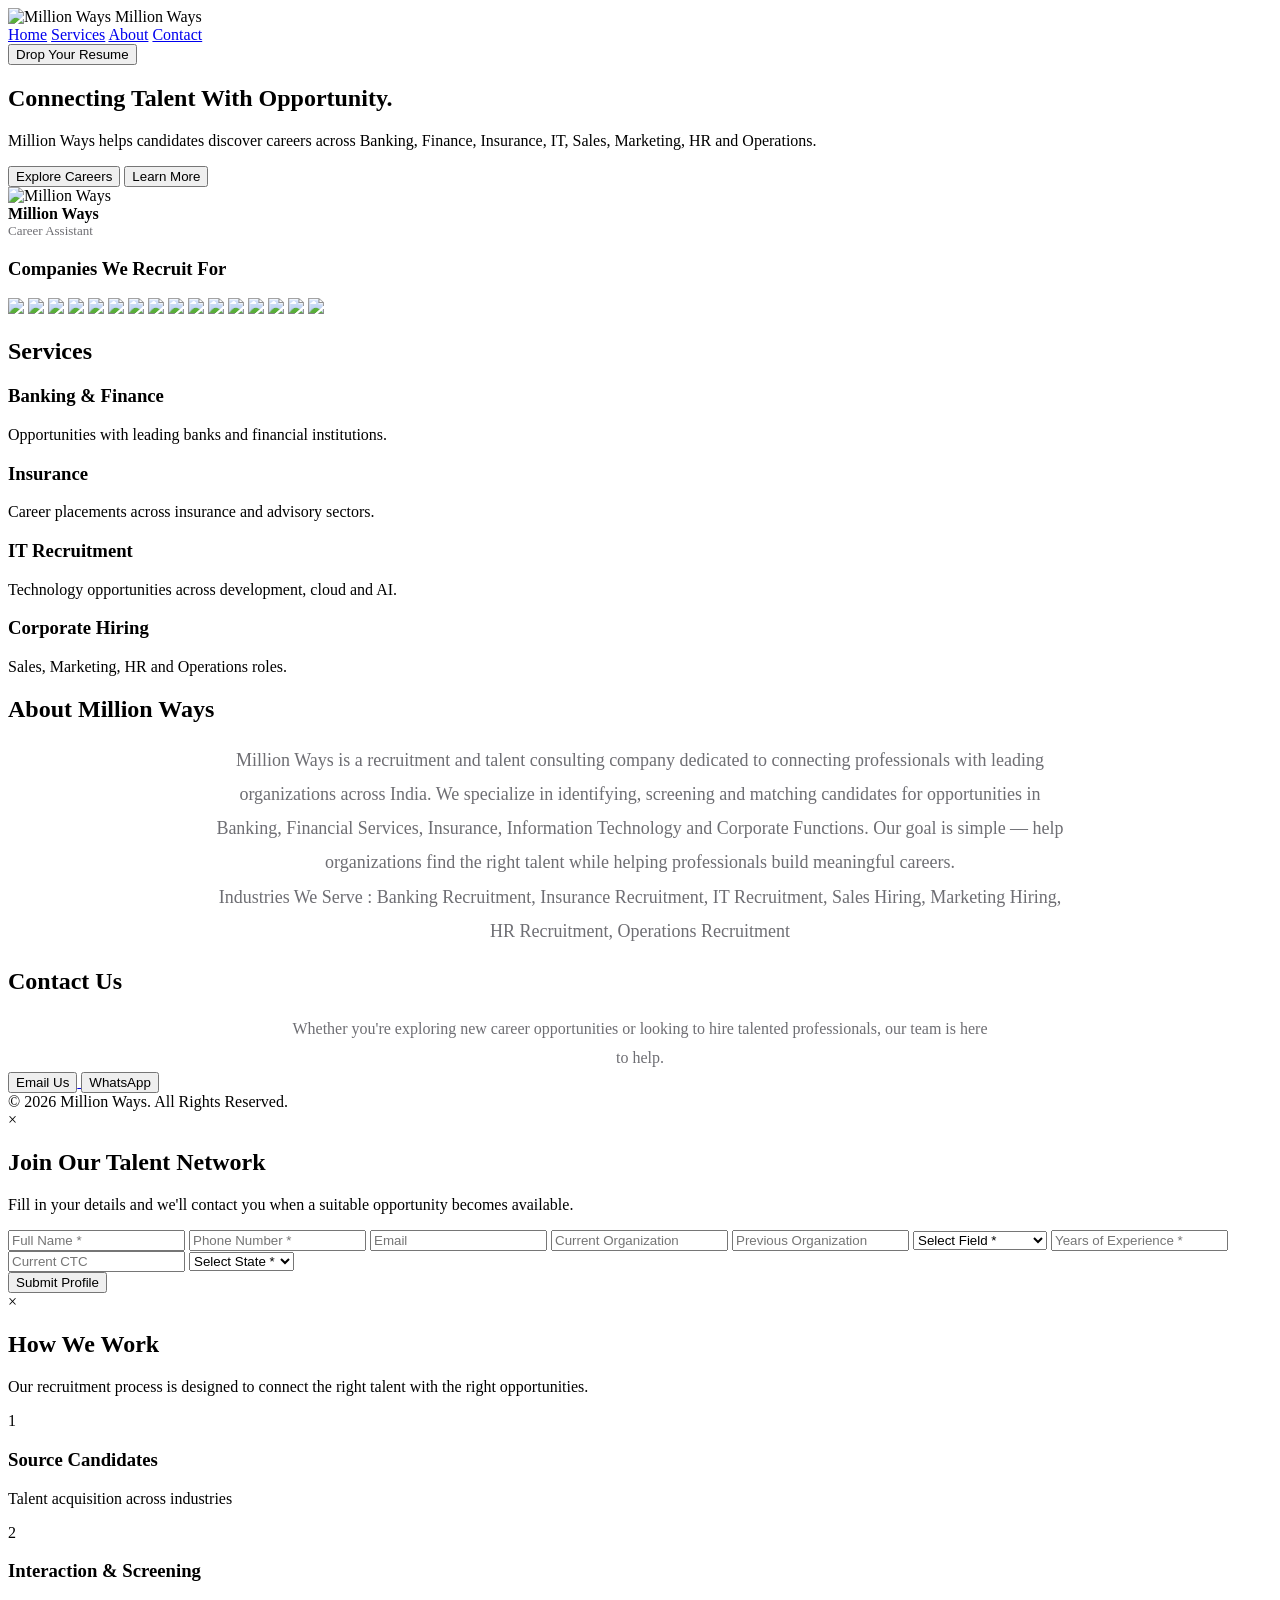
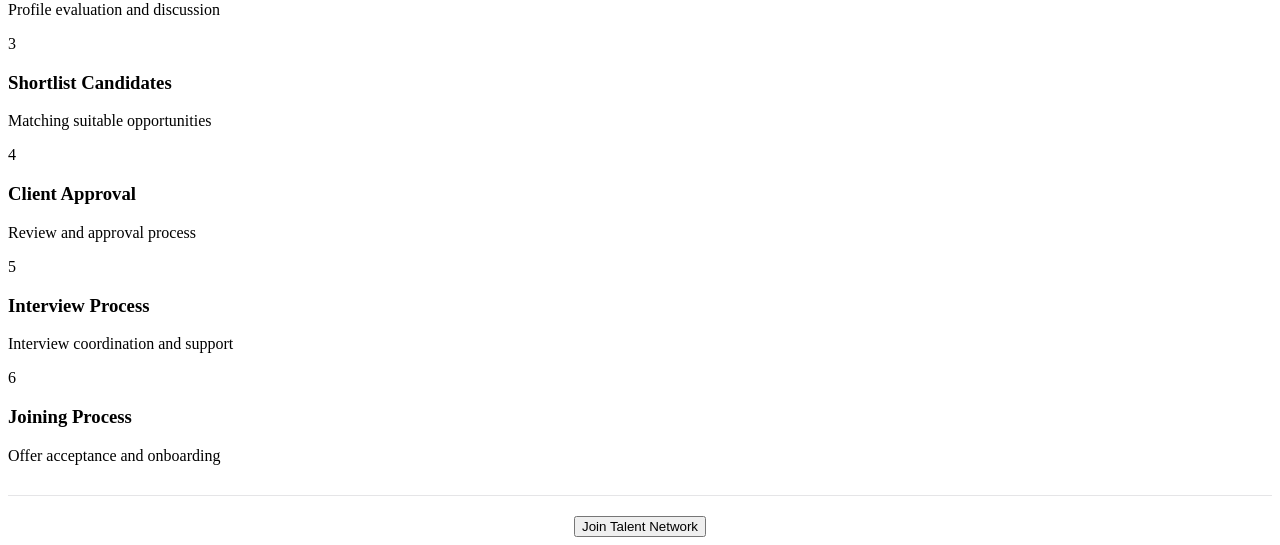
==== index.html @ e5f3e37c "Add files via upload" ====
<!DOCTYPE html>
<html lang="en">
<head>
<meta charset="UTF-8">
<meta name="viewport" content="width=device-width, initial-scale=1.0">
<title>Million Ways</title>
<meta name="theme-color" content="#0071e3">
<meta name="description"
content="Million Ways connects professionals with career opportunities across Banking, Finance, Insurance, IT, Sales, Marketing, HR and Operations across India.">
<meta name="keywords"
content="jobs india, recruitment consultant, talent acquisition, banking jobs, finance jobs, insurance jobs, IT jobs, HR jobs, sales jobs, hiring consultancy, career opportunities india, recruitment agency india, million ways">
<meta name="author"
content="Million Ways">
<meta name="robots"
content="index, follow">
<meta name="language"
content="English">
<meta property="og:title"
content="Million Ways | Connecting Talent With Opportunity">
<meta property="og:description"
content="Discover career opportunities across Banking, Finance, Insurance, IT and Corporate Functions.">
<meta property="og:image"
content="https://millionways.in/images/og-image.jpg">
<meta property="og:url"
content="https://millionways.in">
<meta property="og:type"
content="website">
<link rel="canonical" href="https://millionways.in">
<link rel="icon" type="image/png" href="images/favicon.png">
<link href="https://fonts.googleapis.com/css2?family=Inter:wght@300;400;500;600;700;800&display=swap" rel="stylesheet">
<link rel="stylesheet" href="css/style.css">
</head>
<body>

<nav>
<div class="nav-container">

<div class="logo">
<img src="images/MW_Logo.png" alt="Million Ways" style="width:50px;height:50px;">
Million Ways
</div>

<div class="nav-links">
    <div class="nav-bubble"></div>
    <a href="javascript:void(0)" onclick="scrollToHome()">Home</a>
    <a href="javascript:void(0)" onclick="scrollToServices()">Services</a>
    <a href="javascript:void(0)" onclick="scrollToAbout()">About</a>
    <a href="javascript:void(0)" onclick="scrollToContact()">Contact</a>
</div>

<a href="mailto:consult@millionways.in?subject=Resume Submission"><button class="nav-btn">
Drop Your Resume
</button></a>

</div>
</nav>

<section class="hero">

<div class="left">

<h1>
Connecting Talent
With Opportunity.
</h1>

<p>
Million Ways helps candidates discover careers across Banking, Finance, Insurance, IT, Sales, Marketing, HR and Operations.
</p>

<div class="hero-btns">
<button class="primary" onclick="openCareerModal()">Explore Careers</button>
<button class="secondary" onclick="openLearnModal()">Learn More</button>
</div>

</div>

<div class="chat-wrapper">

<div class="glow"></div>

<div class="chat-window">

<div class="chat-header">

<img src="images/MW_Logo.png" alt="Million Ways" class="site-logo">

<div>
<div style="font-weight:700;">Million Ways</div>
<div style="font-size:13px;color:#6e6e73;">
Career Assistant
</div>
</div>

</div>

<div class="chat-body" id="chat"></div>

</div>

</div>

</section>

<section class="partners">

<h3>Companies We Recruit For</h3>

<div class="logo-marquee">

<div class="logo-track">

<img src="images/ABSLI.png">
<img src="images/ELI.png">
<img src="images/HHF.png">
<img src="images/IHFC.png">
<img src="images/NHF.png">
<img src="images/SHF.png">
<img src="images/TMI.png">
<img src="images/USFB.png">

<img src="images/ABSLI.png">
<img src="images/ELI.png">
<img src="images/HHF.png">
<img src="images/IHFC.png">
<img src="images/NHF.png">
<img src="images/SHF.png">
<img src="images/TMI.png">
<img src="images/USFB.png">

</div>

</div>

</section>

<section id="services" class="section">

<h2>Services</h2>

<div class="cards">

<div class="card">
<h3>Banking & Finance</h3>
<p>Opportunities with leading banks and financial institutions.</p>
</div>

<div class="card">
<h3>Insurance</h3>
<p>Career placements across insurance and advisory sectors.</p>
</div>

<div class="card">
<h3>IT Recruitment</h3>
<p>Technology opportunities across development, cloud and AI.</p>
</div>

<div class="card">
<h3>Corporate Hiring</h3>
<p>Sales, Marketing, HR and Operations roles.</p>
</div>

</div>

</section>

<section id="about" class="section">
<h2>About Million Ways</h2>

<p style="
text-align:center;
color:#6e6e73;
max-width:850px;
margin:auto;
line-height:1.9;
font-size:18px;
">

Million Ways is a recruitment and talent
consulting company dedicated to connecting
professionals with leading organizations
across India.

We specialize in identifying, screening and
matching candidates for opportunities in
Banking, Financial Services, Insurance,
Information Technology and Corporate
Functions.

Our goal is simple — help organizations
find the right talent while helping
professionals build meaningful careers.

</p>
<p style="
text-align:center;
color:#6e6e73;
max-width:850px;
margin:auto;
line-height:1.9;
font-size:18px;
">
Industries We Serve : Banking Recruitment, Insurance Recruitment, IT Recruitment, 
Sales Hiring, Marketing Hiring, HR Recruitment, Operations Recruitment
</p>
</section>

<section id="contact" class="section">
<h2>Contact Us</h2>

<p style="
text-align:center;
color:#6e6e73;
max-width:700px;
margin:auto;
line-height:1.8;
">

Whether you're exploring new career
opportunities or looking to hire talented
professionals, our team is here to help.

</p>

<div class="contact-buttons">

<a href="mailto:consult@millionways.in">
    <button class="contact-primary">
        Email Us
    </button>
</a>

<a href="https://wa.me/918002369222" target="_blank">
    <button class="contact-secondary">
        WhatsApp
    </button>
</a>

</div>
</section>

<footer>
© 2026 Million Ways. All Rights Reserved.
</footer>

<div id="careerModal" class="career-modal">

    <div class="career-card">

        <span class="close-modal" onclick="closeCareerModal()">
            &times;
        </span>

        <h2>Join Our Talent Network</h2>

        <p>
            Fill in your details and we'll contact you when a suitable opportunity becomes available.
        </p>

        <form id="careerForm">

            <input
            type="text"
            id="name"
            placeholder="Full Name *"
            required>

            <input
            type="text"
            id="phone"
            placeholder="Phone Number *"
            required>

            <input
            type="email"
            id="email"
            placeholder="Email">

            <input
            type="text"
            id="current_org"
            placeholder="Current Organization">

            <input
            type="text"
            id="previous_org"
            placeholder="Previous Organization">

            <select id="field" required>

                <option value="">
                    Select Field *
                </option>

                <option>
                    IT
                </option>

                <option>
                    Banking & Finance
                </option>

                <option>
                    Insurance
                </option>

                <option>
                    Sales
                </option>

                <option>
                    HR
                </option>

                <option>
                    Marketing
                </option>

            </select>

            <input
            type="text"
            id="experience"
            placeholder="Years of Experience *"
            required>

            <input
            type="text"
            id="ctc"
            placeholder="Current CTC">

            <select id="state" required>

                <option value="">
                    Select State *
                </option>

                <option>Maharashtra</option>
                <option>Gujarat</option>
                <option>Karnataka</option>
                <option>Tamil Nadu</option>
                <option>Delhi</option>
                <option>Rajasthan</option>
                <option>Punjab</option>
                <option>West Bengal</option>
                <option>Uttar Pradesh</option>
                <option>Haryana</option>

            </select>

            <div
            class="cf-turnstile"
            data-sitekey="0x4AAAAAADfIiSt7VFJpY1QB">
            </div>

            <button
            type="submit"
            class="submit-btn">

                Submit Profile

            </button>
        </form>

        <div
        id="successMessage"
        style="display:none;">

            <h3>Thank You</h3>

            <p>
                Your profile has been added to our talent network.
                We will contact you when a suitable opportunity becomes available.
            </p>
        </div>
    </div>
</div>

<div id="learnModal" class="career-modal">

    <div class="career-card">

        <span class="close-modal"
        onclick="closeLearnModal()">
            &times;
        </span>

        <h2>How We Work</h2>

        <p>
            Our recruitment process is designed to connect the right talent with the right opportunities.
        </p>

        <div class="flow-container">

            <div class="flow-step">
                <span>1</span>
                <h3>Source Candidates</h3>
                <p>Talent acquisition across industries</p>
            </div>

            

            <div class="flow-step">
                <span>2</span>
                <h3>Interaction & Screening</h3>
                <p>Profile evaluation and discussion</p>
            </div>

            

            <div class="flow-step">
                <span>3</span>
                <h3>Shortlist Candidates</h3>
                <p>Matching suitable opportunities</p>
            </div>

            

            <div class="flow-step">
                <span>4</span>
                <h3>Client Approval</h3>
                <p>Review and approval process</p>
            </div>

            

            <div class="flow-step">
                <span>5</span>
                <h3>Interview Process</h3>
                <p>Interview coordination and support</p>
            </div>

            

            <div class="flow-step">
                <span>6</span>
                <h3>Joining Process</h3>
                <p>Offer acceptance and onboarding</p>
            </div>

        </div>
        <div style="
        display:flex;
        justify-content:center;
        margin-top:30px;
        padding-top:20px;
        border-top:1px solid #e5e5e7;
        ">
        <button
        class="submit-btn"
        onclick="closeLearnModal();openCareerModal();">

            Join Talent Network

        </button>
        </div>

    </div>

</div>


<script src="js/app.js"></script>
<script
src="https://challenges.cloudflare.com/turnstile/v0/api.js"
async
defer>
</script>

<script type="application/ld+json">
{
  "@context":"https://schema.org",
  "@type":"Organization",
  "name":"Million Ways",
  "url":"https://millionways.in",
  "logo":"https://millionways.in/images/MW_Logo.png",
  "email":"consult@millionways.in"
}
</script>

</body>
</html>
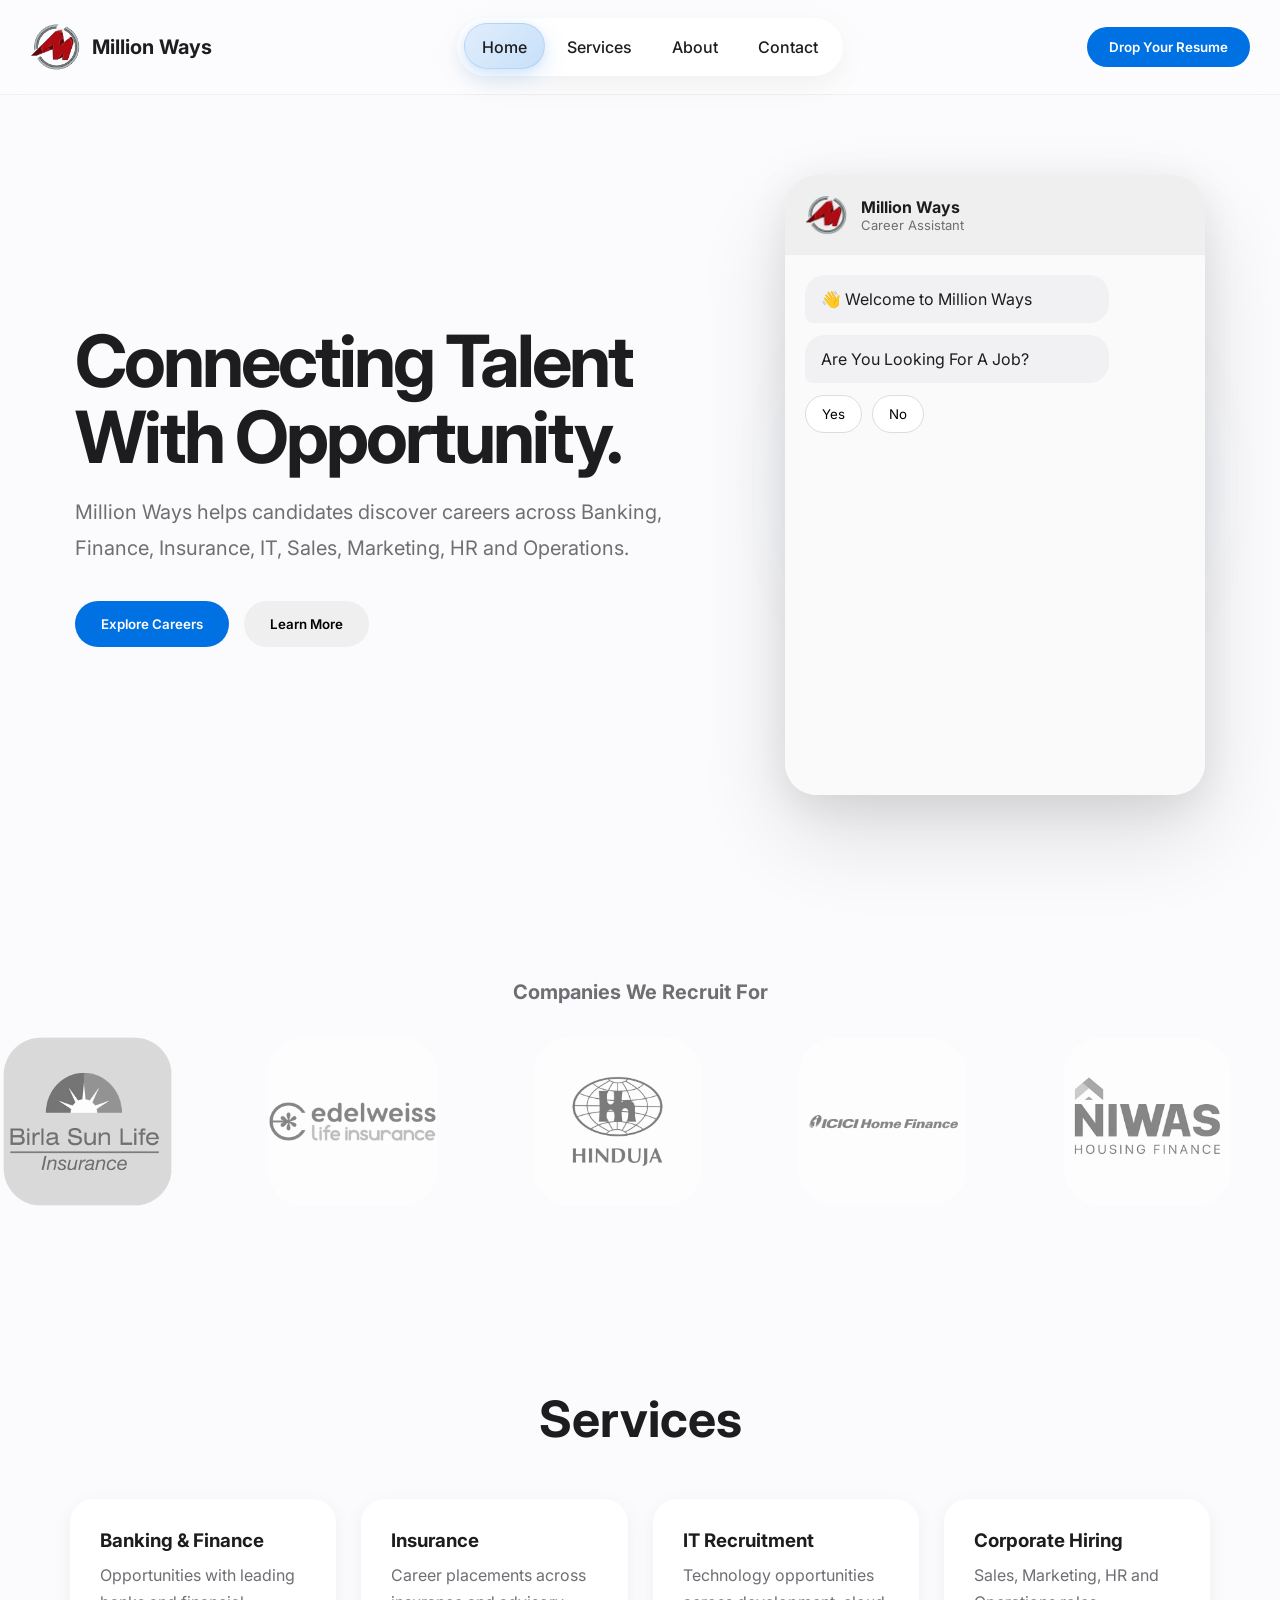
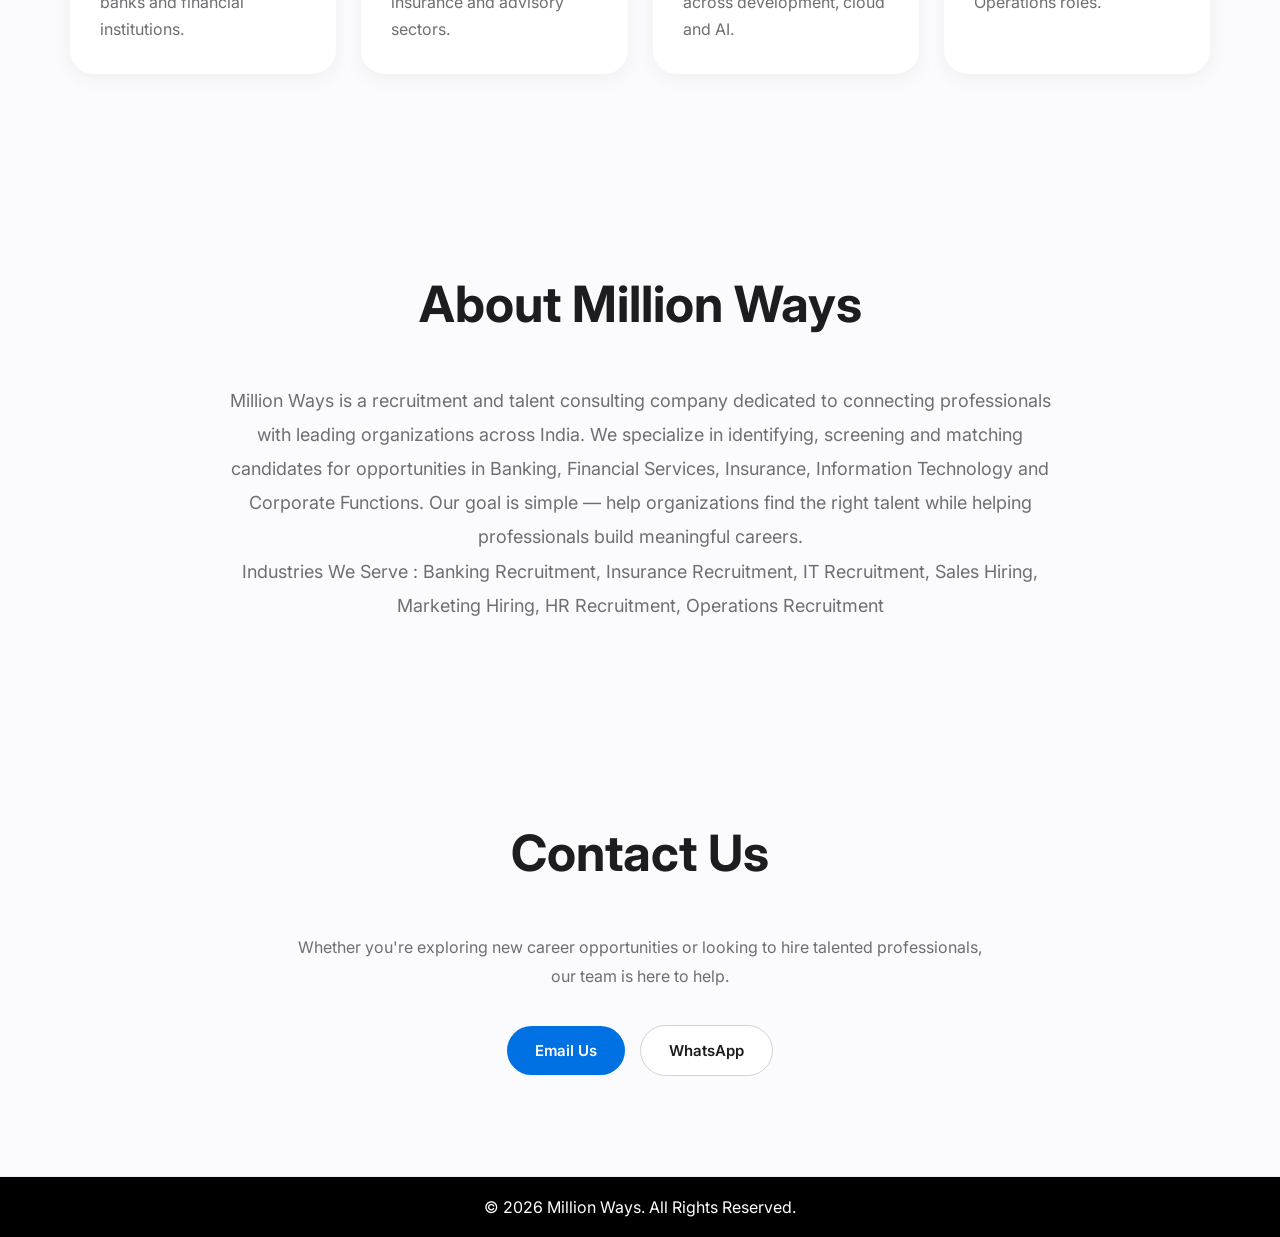
==== commit 11b931aa: "Update index.html" ====
--- a/index.html
+++ b/index.html
@@ -3,7 +3,7 @@
 <head>
 <meta charset="UTF-8">
 <meta name="viewport" content="width=device-width, initial-scale=1.0">
-<title>Million Ways</title>
+<title>Million Ways | Recruitment Consultancy & Career Opportunities Across India</title>
 <meta name="theme-color" content="#0071e3">
 <meta name="description"
 content="Million Ways connects professionals with career opportunities across Banking, Finance, Insurance, IT, Sales, Marketing, HR and Operations across India.">
@@ -480,4 +480,4 @@
 </script>
 
 </body>
-</html>+</html>
--- a/css/style.css
+++ b/css/style.css
@@ -0,0 +1,755 @@
+
+:root{
+--blue:#0071e3;
+--text:#1d1d1f;
+--muted:#6e6e73;
+--bg:#fbfbfd;
+--card:#ffffff;
+}
+
+*{
+margin:0;
+padding:0;
+box-sizing:border-box;
+font-family:'Inter',sans-serif;
+}
+
+body{
+background:var(--bg);
+color:var(--text);
+overflow-x:hidden;
+}
+
+html{
+scroll-behavior:smooth;
+}
+
+/* NAVBAR */
+
+nav{
+position:fixed;
+top:0;
+left:0;
+right:0;
+z-index:1000;
+backdrop-filter:blur(20px);
+background:rgba(255,255,255,.4);
+border-bottom:1px solid rgba(0,0,0,.05);
+}
+
+.nav-container{
+max-width:1400px;
+margin:auto;
+padding:18px 30px;
+display:flex;
+justify-content:space-between;
+align-items:center;
+}
+
+.logo{
+display:flex;
+align-items:center;
+gap:12px;
+font-weight:700;
+font-size:20px;
+}
+
+.logo-box{
+width:64px;
+height:64px;
+background:var(--blue);
+border-radius:12px;
+display:flex;
+align-items:center;
+justify-content:center;
+color:white;
+font-weight:700;
+}
+
+.contact-buttons{
+display:flex;
+justify-content:center;
+align-items:center;
+gap:15px;
+margin-top:35px;
+flex-wrap:wrap;
+}
+
+.contact-primary,
+.contact-secondary{
+padding:15px 28px;
+border-radius:999px;
+font-size:15px;
+font-weight:600;
+cursor:pointer;
+transition:.3s;
+}
+
+.contact-primary{
+background:#0071e3;
+color:white;
+border:none;
+}
+
+.contact-primary:hover{
+transform:translateY(-2px);
+box-shadow:
+0 10px 25px rgba(0,113,227,.25);
+}
+
+.contact-secondary{
+background:white;
+border:1px solid #d2d2d7;
+color:#1d1d1f;
+}
+
+.contact-secondary:hover{
+background:#f5f5f7;
+transform:translateY(-2px);
+}
+
+.nav-links{
+    position:relative;
+    display:flex;
+    gap:4px;
+    padding:6px;
+    border-radius:999px;
+    background:
+    rgba(255,255,255,.65);
+    backdrop-filter:
+    blur(20px);
+    border:
+    1px solid rgba(255,255,255,.5);
+    box-shadow:
+    0 8px 30px rgba(0,0,0,.06);
+}
+
+.nav-bubble{
+    position:absolute;
+    top:4px;
+    left:4px;
+    height:46px;
+    background:
+    linear-gradient(
+        135deg,
+        rgba(0,113,227,.12),
+        rgba(0,113,227,.22)
+    );
+    border:1px solid rgba(0,113,227,.15);
+    border-radius:999px;
+    z-index:1;
+    transition:
+    all .35s cubic-bezier(.22,1,.36,1);
+    backdrop-filter:blur(20px);
+    box-shadow:
+        0 8px 25px rgba(0,113,227,.15),
+        0 2px 10px rgba(0,113,227,.08);
+}
+
+.nav-links a{
+    position:relative;
+    z-index:2;
+    text-decoration:none;
+    color:#1d1d1f;
+    font-weight:500;
+    padding:12px 18px;
+    border-radius:999px;
+    transition:.3s;
+}
+
+.nav-btn{
+background:var(--blue);
+color:white;
+padding:12px 22px;
+border:none;
+border-radius:999px;
+cursor:pointer;
+font-weight:600;
+}
+
+/* HERO */
+
+.hero{
+min-height:100vh;
+display:flex;
+align-items:center;
+justify-content:center;
+gap:90px;
+padding:120px 40px 50px;
+max-width:1400px;
+margin:auto;
+flex-wrap:wrap;
+}
+
+.left{
+flex:1;
+min-width:320px;
+max-width:620px;
+}
+
+.left h1{
+font-size:72px;
+line-height:1.05;
+letter-spacing:-3px;
+margin-bottom:20px;
+}
+
+.left p{
+font-size:20px;
+line-height:1.8;
+color:var(--muted);
+}
+
+.hero-btns{
+margin-top:35px;
+display:flex;
+gap:15px;
+}
+
+.hero-btns button{
+padding:15px 26px;
+border-radius:999px;
+border:none;
+font-weight:600;
+cursor:pointer;
+}
+
+.primary{
+background:var(--blue);
+color:white;
+}
+
+.secondary{
+border:5px solid #000000;
+}
+
+/* CHAT */
+
+.chat-wrapper{
+position:relative;
+}
+
+.glow{
+position:absolute;
+width:350px;
+height:350px;
+background:radial-gradient(circle,
+rgba(0,113,227,.3),
+transparent 70%);
+filter:blur(60px);
+left:50%;
+top:50%;
+transform:translate(-50%,-50%);
+z-index:-1;
+animation:pulse 6s infinite;
+}
+
+@keyframes pulse{
+50%{
+transform:translate(-50%,-50%) scale(1.15);
+}
+}
+
+.chat-window{
+width:420px;
+height:620px;
+background:white;
+border-radius:32px;
+overflow:hidden;
+transform-style:preserve-3d;
+transition:transform .15s ease;
+box-shadow:
+0 40px 90px rgba(0,0,0,.12),
+0 10px 40px rgba(0,0,0,.08);
+}
+
+.chat-header{
+height:80px;
+display:flex;
+align-items:center;
+padding:0 20px;
+gap:14px;
+background:rgba(228, 228, 228, 0.589);
+border-bottom:1px solid #eee;
+}
+
+.chat-logo{
+width:48px;
+height:48px;
+border-radius:14px;
+background:var(--blue);
+display:flex;
+justify-content:center;
+align-items:center;
+color:white;
+font-weight:700;
+}
+
+.chat-body{
+height:540px;
+overflow:auto;
+padding:20px;
+background:#fafafa;
+}
+
+.bot{
+background:#f1f1f4;
+padding:14px 16px;
+border-radius:20px 20px 20px 8px;
+margin-bottom:12px;
+max-width:80%;
+animation:fade .4s ease;
+}
+
+.user{
+background:var(--blue);
+color:white;
+padding:14px 16px;
+border-radius:20px 20px 8px 20px;
+margin-bottom:12px;
+margin-left:auto;
+max-width:80%;
+animation:fade .4s ease;
+}
+
+.options{
+display:flex;
+flex-wrap:wrap;
+gap:10px;
+margin-bottom:15px;
+}
+
+.option{
+padding:10px 16px;
+border-radius:999px;
+border:1px solid #ddd;
+background:white;
+cursor:pointer;
+transition:.25s;
+}
+
+.option:hover{
+background:var(--blue);
+color:white;
+border-color:var(--blue);
+}
+
+@keyframes fade{
+from{
+opacity:0;
+transform:translateY(10px);
+}
+to{
+opacity:1;
+transform:none;
+}
+}
+
+/* LOGOS */
+
+.partners{
+padding:80px 0;
+overflow:hidden;
+}
+
+.partners h3{
+text-align:center;
+margin-bottom:30px;
+font-size:20px;
+color:var(--muted);
+}
+
+.logo-marquee{
+position:relative;
+overflow:hidden;
+}
+
+.logo-track{
+display:flex;
+gap:90px;
+width:max-content;
+animation:scroll 30s linear infinite;
+align-items:center;
+}
+
+.logo-item{
+font-size:28px;
+font-weight:700;
+opacity:.5;
+white-space:nowrap;
+}
+
+@keyframes scroll{
+from{
+transform:translateX(0);
+}
+to{
+transform:translateX(-50%);
+}
+}
+
+/* SECTIONS */
+
+.section{
+max-width:1200px;
+margin:auto;
+padding:100px 30px;
+}
+
+.section h2{
+font-size:50px;
+text-align:center;
+margin-bottom:50px;
+}
+
+.cards{
+display:grid;
+grid-template-columns:repeat(auto-fit,minmax(250px,1fr));
+gap:25px;
+}
+
+.card{
+background:white;
+padding:30px;
+border-radius:24px;
+box-shadow:0 5px 20px rgba(0,0,0,.05);
+}
+
+.card h3{
+margin-bottom:10px;
+}
+
+.card p{
+color:var(--muted);
+line-height:1.7;
+}
+
+footer{
+padding:20px;
+background:rgb(0, 0, 0);
+text-align:center;
+border-top:1px solid #eee;
+color:white;
+}
+
+.career-modal{
+position:fixed;
+inset:0;
+background:
+rgba(0,0,0,.35);
+backdrop-filter:
+blur(10px);
+display:none;
+justify-content:center;
+align-items:center;
+z-index:9999;
+padding:20px;
+}
+
+.career-card{
+width:100%;
+max-width:650px;
+background:white;
+border-radius:32px;
+padding:35px;
+box-shadow:
+0 40px 100px rgba(0,0,0,.15);
+position:relative;
+}
+
+.close-modal{
+position:absolute;
+right:20px;
+top:15px;
+font-size:32px;
+cursor:pointer;
+}
+
+.career-card h2{
+margin-bottom:10px;
+}
+
+.career-card p{
+color:#6e6e73;
+margin-bottom:25px;
+}
+
+#careerForm{
+display:grid;
+gap:14px;
+}
+
+#careerForm input,
+#careerForm select{
+padding:15px;
+border-radius:14px;
+border:1px solid #ddd;
+font-size:15px;
+}
+
+.submit-btn{
+padding:15px;
+border:none;
+border-radius:999px;
+background:#0071e3;
+color:white;
+font-weight:600;
+cursor:pointer;
+}
+
+#successMessage{
+text-align:center;
+padding:30px 10px;
+}
+
+.site-logo{
+height:42px;
+width:auto;
+object-fit:contain;
+}
+
+.logo-track img{
+height:175px;
+width:auto;
+opacity:.65;
+transition:.3s;
+filter:
+grayscale(100%);
+}
+
+.logo-track img:hover{
+opacity:1;
+filter:
+grayscale(0%);
+}
+
+.flow-container{
+display:grid;
+grid-template-columns:
+repeat(2,1fr);
+gap:20px;
+}
+
+.flow-step{
+position:relative;
+padding:24px;
+background:
+linear-gradient(
+180deg,
+#ffffff,
+#f8f8fa
+);
+border:1px solid #e5e5e7;
+border-radius:24px;
+text-align:center;
+transition:.35s;
+}
+
+.flow-step:hover{
+transform:
+translateY(-6px);
+box-shadow:
+0 20px 40px rgba(0,0,0,.08);
+}
+
+.flow-step::after{
+display:none;
+position:absolute;
+right:-22px;
+top:50%;
+transform:
+translateY(-50%);
+font-size:28px;
+font-weight:700;
+color:#0071e3;
+}
+.flow-step:nth-child(3)::after,
+.flow-step:nth-child(6)::after{
+display:none;
+}
+
+.flow-step span{
+display:flex;
+align-items:center;
+justify-content:center;
+width:38px;
+height:38px;
+margin:auto auto 12px;
+background:#0071e3;
+color:white;
+border-radius:50%;
+font-weight:700;
+box-shadow:
+0 10px 25px rgba(0,113,227,.25);
+}
+
+.flow-step h3{
+font-size:14px;
+font-weight:600;
+}
+
+.flow-arrow{
+font-size:24px;
+color:#0071e3;
+font-weight:700;
+}
+
+.flow-step p{
+margin-top:8px;
+font-size:13px;
+color:#6e6e73;
+line-height:1.5;
+}
+
+@media(max-width:900px){
+    .logo-track{
+        gap:40px;
+    }
+
+    .logo-track img{
+        height:120px;
+        min-width:auto;
+        opacity:.9;
+    }
+
+    .partners h3{
+        font-size:28px;
+        margin-bottom:25px;
+    }
+
+    .hero{
+    padding-top:100px;
+    gap:40px;
+    }
+
+    .left{
+    text-align:left;
+    }
+
+    .hero-btns{
+    flex-direction:column;
+    gap:12px;
+    }
+
+    .hero-btns button{
+    width:100%;
+    }
+
+    .career-card{
+    width:95%;
+    max-width:95%;
+    max-height:90vh;
+    overflow-y:auto;
+    padding:24px;
+    border-radius:24px;
+    }
+
+    .career-card h2{
+    font-size:32px;
+    margin-bottom:10px;
+    }
+
+    .close-modal{
+    right:18px;
+    top:18px;
+    line-height:1;
+    }
+
+    #careerForm{
+    gap:12px;
+    }
+
+    #careerForm input,
+    #careerForm select{
+    padding:14px;
+    font-size:16px;
+    }
+
+    .submit-btn{
+    width:100%;
+    }
+
+    .flow-container{
+    grid-template-columns:1fr;
+    gap:16px;
+    }
+
+    .flow-step{
+    padding:20px;
+    }
+
+    .flow-step h3{
+    font-size:18px;
+    }
+
+    .flow-step p{
+    font-size:14px;
+    }
+
+    .nav-links a:nth-child(3),
+    .nav-links a:nth-child(4){
+    display:none;
+    }
+    .nav-container{
+        padding:14px 18px;
+    }
+
+    .flow-container{
+    grid-template-columns:1fr;
+    }
+
+    .flow-step::after{
+    content:"↓";
+    right:auto;
+    left:50%;
+    bottom:-25px;
+    top:auto;
+    transform:
+    translateX(-50%);
+    }
+
+    .flow-step:last-child::after{
+    display:none;
+    }
+    .nav-links{
+        gap:4px;
+        padding:4px;
+        border-radius:999px;
+        background:
+        rgba(255,255,255,.75);
+        backdrop-filter:blur(20px);
+        box-shadow:
+        0 4px 20px rgba(0,0,0,.05);
+    }
+    .nav-links a{
+        padding:10px 16px;
+        font-size:14px;
+        font-weight:500;
+    }
+    .nav-bubble{
+        top:4px;
+        height:38px;
+        background:
+        rgba(0,113,227,.12);
+        border:
+        1px solid rgba(0,113,227,.15);
+        box-shadow:
+        0 4px 15px rgba(0,113,227,.12);
+    }
+    .nav-btn{
+        display:none;
+    }
+    .left h1{
+        font-size:46px;
+        line-height:1.05;
+    }
+    .left p{
+        font-size:17px;
+        line-height:1.7;
+    }
+    .chat-window{
+        max-width:340px;
+        height:520px;
+        margin:auto;
+    }
+}
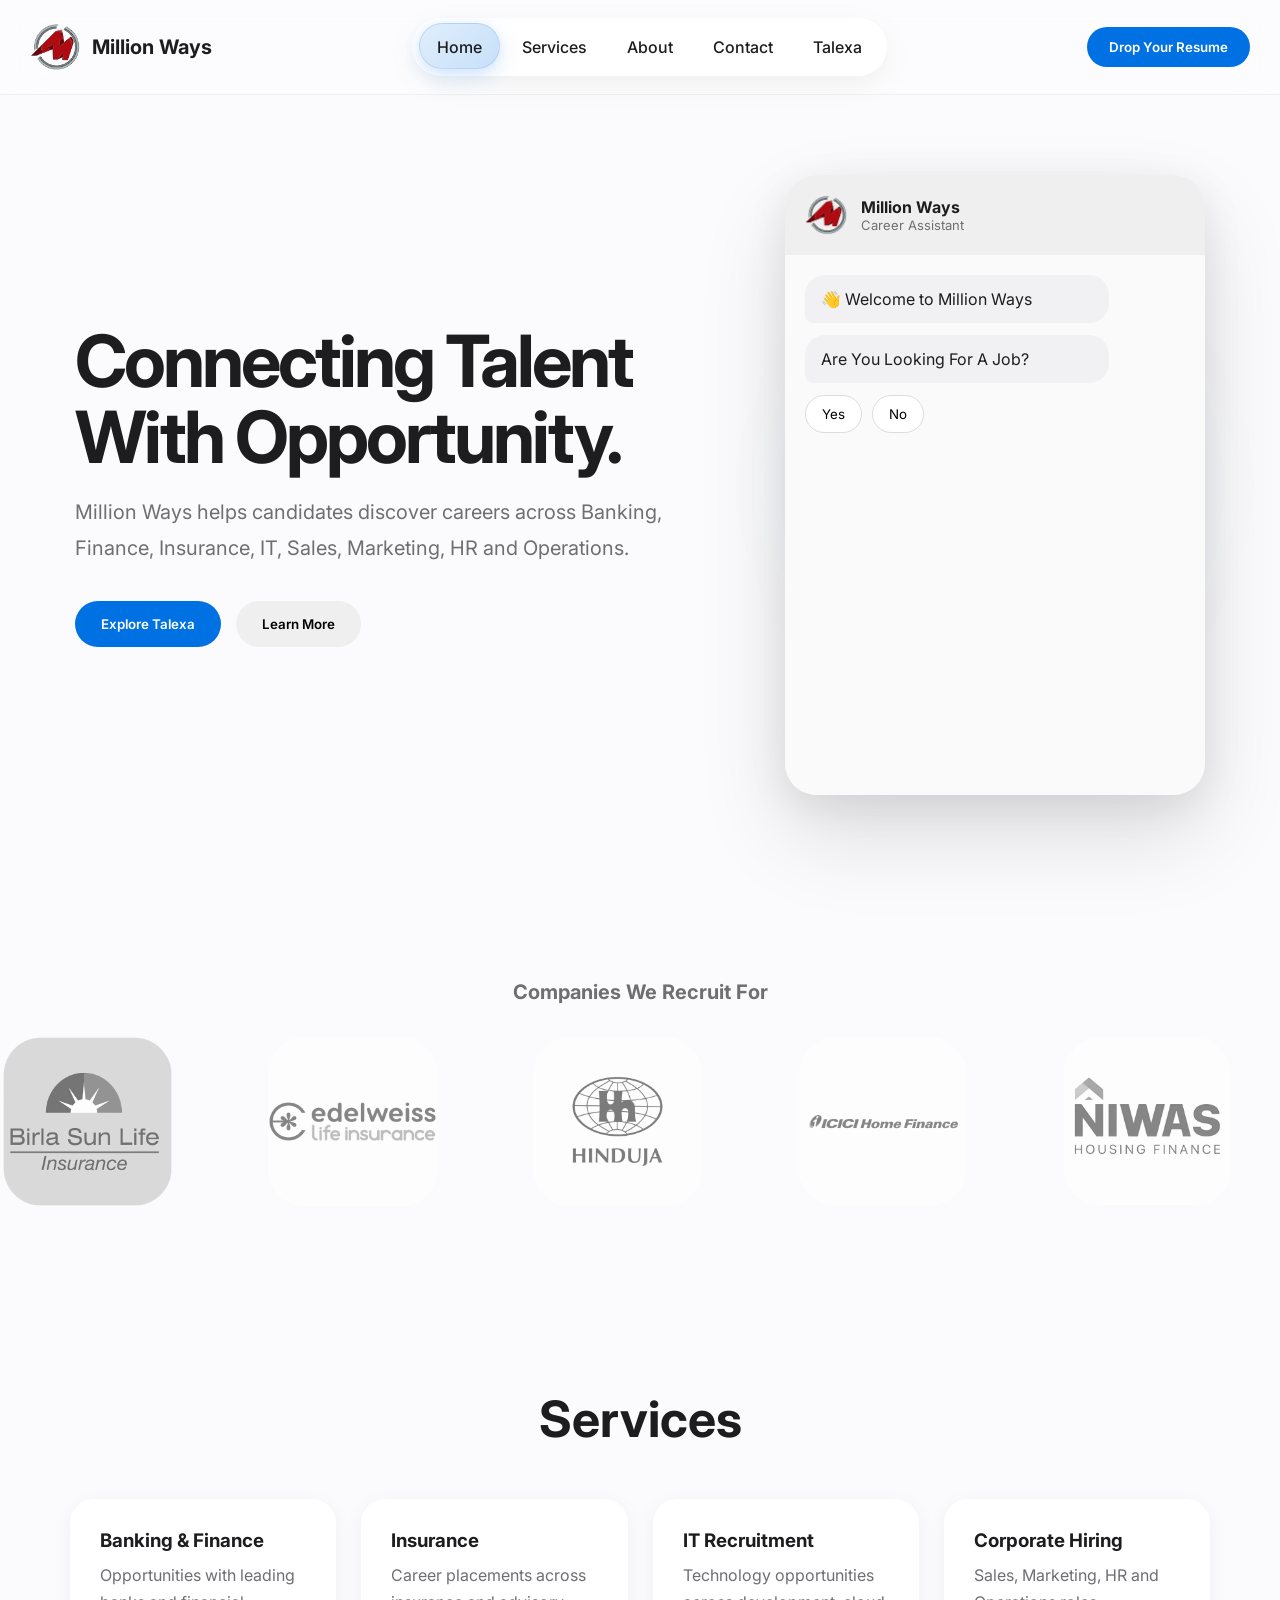
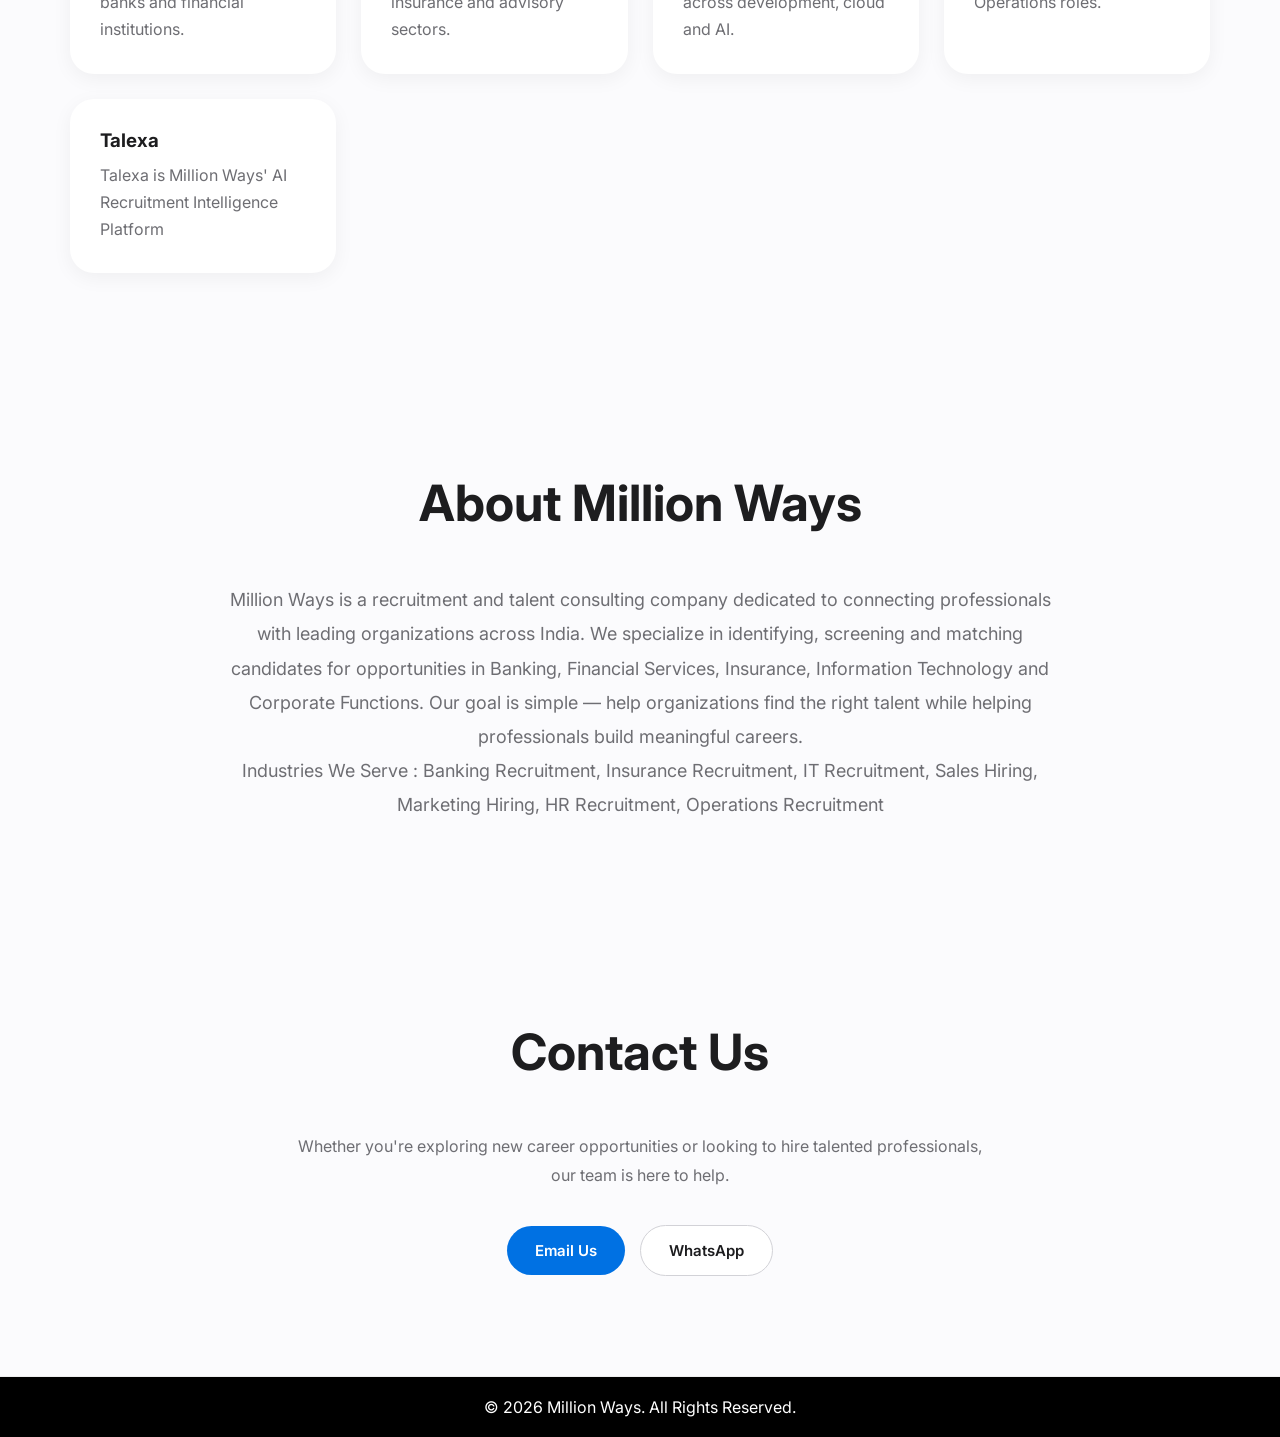
==== commit aa94c6a2: "Improvements" ====
--- a/index.html
+++ b/index.html
@@ -46,6 +46,7 @@
     <a href="javascript:void(0)" onclick="scrollToServices()">Services</a>
     <a href="javascript:void(0)" onclick="scrollToAbout()">About</a>
     <a href="javascript:void(0)" onclick="scrollToContact()">Contact</a>
+    <a href="talexa.html">Talexa</a>
 </div>
 
 <a href="mailto:consult@millionways.in?subject=Resume Submission"><button class="nav-btn">
@@ -69,7 +70,8 @@
 </p>
 
 <div class="hero-btns">
-<button class="primary" onclick="openCareerModal()">Explore Careers</button>
+<!-- <button class="primary" onclick="openCareerModal()">Explore Careers</button> -->
+ <button class="primary"><a href = "talexa.html" style="text-decoration: none;", class="primary">Explore Talexa</a></button>
 <button class="secondary" onclick="openLearnModal()">Learn More</button>
 </div>
 
@@ -158,6 +160,11 @@
 <div class="card">
 <h3>Corporate Hiring</h3>
 <p>Sales, Marketing, HR and Operations roles.</p>
+</div>
+
+<div class="card">
+<h3>Talexa</h3>
+<p>Talexa is Million Ways' AI Recruitment Intelligence Platform</p>
 </div>
 
 </div>
